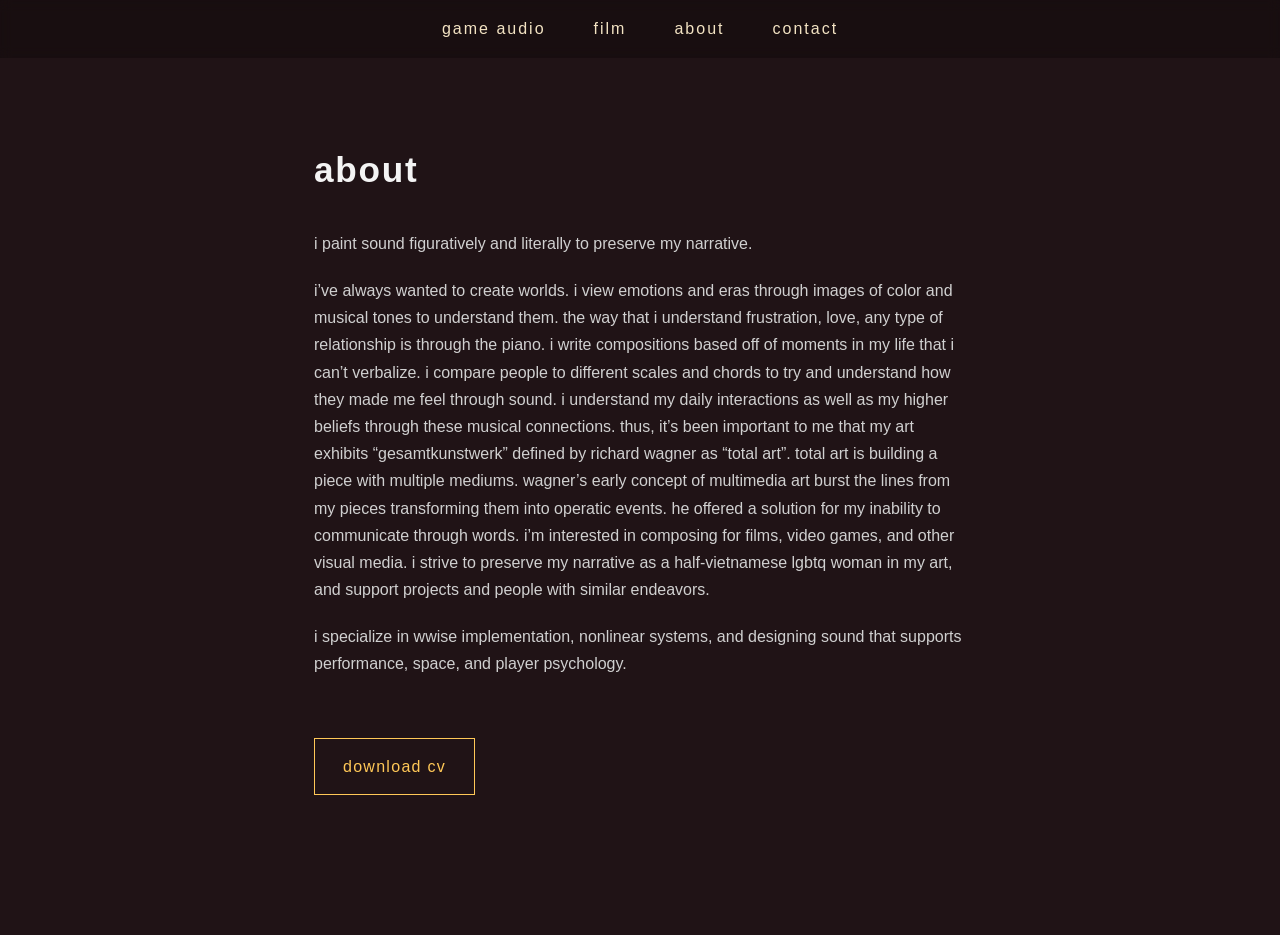
==== about.html @ 98001401 "Add files via upload" ====
<!DOCTYPE html>
<html lang="en">
<head>
<meta charset="UTF-8">
<meta name="viewport" content="width=device-width, initial-scale=1.0">
<title>About — Maggie Kraine</title>

<link rel="stylesheet" href="style.css">
</head>

<body class="about-page">

<nav>
  <a href="index.html#projects">Game Audio</a>
  <a href="index.html#film">Film</a>
  <a href="about.html">About</a>
  <a href="index.html#contact">Contact</a>
</nav>

<section class="about-container">

  <h1>About</h1>

  <p>
   I paint sound figuratively and literally to preserve my narrative. 

  </p>


<p>
I’ve always wanted to create worlds. I view emotions and eras through images of color and musical tones to understand them. The way that I understand frustration, love, any type of relationship is through the piano. I write compositions based off of moments in my life that I can’t verbalize. I compare people to different scales and chords to try and understand how they made me feel through sound. I understand my daily interactions as well as my higher beliefs through these musical connections.  Thus, it’s been important to me that my art exhibits “Gesamtkunstwerk” defined by Richard Wagner as “total art”.  Total art is building a piece with multiple mediums. Wagner’s early concept of multimedia art burst the lines from my pieces transforming them into operatic events. He offered a solution for my inability to communicate through words. I’m interested in composing for films, video games, and other visual media.
I strive to preserve my narrative as a half-Vietnamese LGBTQ woman in my art, and support projects and people with similar endeavors.
  </p>
  
  <p>
    I specialize in Wwise implementation, nonlinear systems, and designing sound that
    supports performance, space, and player psychology.
  </p>

  <!-- CV DOWNLOAD -->
  <a class="cv-button" href="assets/Maggie_Kraine_CV.pdf" download>
    Download CV
  </a>

</section>

</body>
</html>
---- style.css ----
/* ---------- GLOBAL RESET ---------- */

* {
  box-sizing: border-box;
  margin: 0;
  padding: 0;
}

body {
  font-family: 'Inter', sans-serif;
  background: #0d0f12;
  color: #f3e3c3;
  overflow-x: hidden;
}

/* ---------- NAV ---------- */

nav {
  position: fixed;
  top: 0;
  width: 100%;
  display: flex;
  justify-content: center;
  gap: 3rem;
  padding: 20px 0;
  z-index: 10;
  background: rgba(0, 0, 0, 0.25);
  backdrop-filter: blur(6px);
}

nav a {
  text-decoration: none;
  color: #f3e3c3;
  font-weight: 500;
  letter-spacing: 2px;
  transition: opacity 0.3s ease;
}

nav a:hover {
  opacity: 0.8;
}

/* ---------- HERO ---------- */

#hero {
  position: relative;
  height: 100vh;
  width: 100%;
  overflow: hidden;
}

#hero-video {
  position: absolute;
  top: 50%;
  left: 50%;
  min-width: 100%;
  min-height: 100%;
  transform: translate(-50%, -50%);
  object-fit: cover;
  z-index: 1;
}

.overlay {
  position: absolute;
  inset: 0;
  background: rgba(12, 12, 14, 0.35);
  mix-blend-mode: multiply;
  z-index: 2;
}

.hero-text {
  position: absolute;
  inset: 0;
  z-index: 3;
  display: flex;
  flex-direction: column;
  justify-content: center;
  align-items: center;
  cursor: pointer;
  text-align: center;
}

.hero-text h1 {
  font-family: 'Cormorant Garamond', serif;
  font-weight: 600;
  font-size: clamp(48px, 7vw, 96px);
  letter-spacing: 0.1em;
  margin-bottom: 1rem;
}

.hero-text p {
  font-size: 18px;
  opacity: 0.8;
}

.fade-out {
  opacity: 0;
  transition: opacity 1s ease;
}

/* Audio toggle button */
#audio-toggle {
  position: fixed;
  bottom: 30px;
  right: 30px;
  padding: 12px 18px;
  background: rgba(243, 227, 195, 0.85);
  color: #0d0f12;
  border: none;
  cursor: pointer;
  font-weight: 600;
  border-radius: 6px;
  z-index: 10;
  transition: opacity 0.3s ease;
}

.audio-hidden {
  opacity: 0;
  pointer-events: none;
}

/* ---------- SECTIONS ---------- */

.section-title {
  font-family: 'Cormorant Garamond', serif;
  font-weight: 600;
  font-size: clamp(36px, 5vw, 64px);
  margin: 120px 0 60px 0;
  text-align: center;
  letter-spacing: 0.05em;
}

/* ---------- PROJECT GRIDS ---------- */

.project-grid,
.film-grid {
  display: grid;
  grid-template-columns: repeat(auto-fit, minmax(300px, 1fr));
  gap: 50px;
  width: 90%;
  margin: 0 auto 80px auto;
}

.project-card,
.film-card {
  text-decoration: none;
  color: inherit;
  transition: transform 0.35s ease;
}

.project-card:hover,
.film-card:hover {
  transform: translateY(-8px);
}

/* Card images */
.project-card img,
.film-card img {
  width: 100%;
  height: auto;
  display: block;
  border-radius: 4px;
  box-shadow: 0 20px 40px rgba(0,0,0,0.35);
}

/* Captions */
.project-card h3,
.film-card h3 {
  font-size: 20px;
  margin: 12px 0 4px 0;
  font-weight: 600;
}

.project-card p,
.film-card p {
  font-size: 14px;
  opacity: 0.7;
}

/* ---------- CONTACT ---------- */

#contact {
  text-align: center;
  margin-bottom: 100px;
}

#contact p {
  font-size: 16px;
  opacity: 0.9;
  letter-spacing: 0.03em;
}

/* ---------- PROJECT PAGE CINEMATIC STYLE ---------- */

/* Project page body & scrollable background */
.project-page-body {
  background-color: hsl(350, 70%, 12%);
  transition: background-color 0.3s linear;
  font-family: 'Inter', sans-serif;
  color: #F3E3C3;
  position: relative;
}

/* Video container with margin for nav */
.video-container {
  position: relative;
  width: 80%;
  max-width: 1100px;
  margin: 80px auto 0 auto;
  overflow: hidden;
  border-radius: 6px;
}

/* Video with slight tint */
.video-container video {
  width: 100%;
  height: auto;
  filter: brightness(0.85) saturate(1.05) sepia(0.05);
  display: block;
  box-shadow: 0 20px 40px rgba(0,0,0,0.5);
}

/* Overlay with title + play button */
.video-overlay {
  position: absolute;
  inset: 0;
  background: rgba(0,0,0,0.25);
  display: flex;
  flex-direction: column;
  justify-content: center;
  align-items: center;
  transition: opacity 0.5s ease;
  z-index: 2;
}

/* Title */
.video-title {
  font-family: 'Cormorant Garamond', serif;
  font-size: clamp(48px, 6vw, 84px);
  font-weight: 600;
  color: #FFC857;
  text-shadow: 0 2px 8px rgba(0,0,0,0.8);
  margin: 0;
}

/* Play button */
.play-button {
  font-size: 60px;
  color: #FFC857;
  cursor: pointer;
  margin-top: 20px;
  text-shadow: 0 2px 8px rgba(0,0,0,0.8);
  transition: transform 0.2s ease;
  z-index: 4;
}

.play-button:hover {
  transform: scale(1.2);
}

/* Subtitle BELOW video */
.video-subtitle {
  text-align: center;
  font-family: 'Playfair Display', serif;
  font-size: 22px;
  color: #FFC857;
  margin: 20px auto 60px auto;
  text-shadow: 0 2px 6px rgba(0,0,0,0.7);
  max-width: 80%;
}

/* Project text sections */
.project-text {
  max-width: 900px;
  margin: 60px auto 80px auto;
  position: relative;
  z-index: 3;
}

/* Project images with hover glow */
.project-text img {
  width: 100%;
  border-radius: 4px;
  transition: transform 0.3s ease, box-shadow 0.3s ease, filter 0.3s ease;
}

.project-text img:hover {
  transform: scale(1.02);
  box-shadow: 0 30px 60px rgba(255, 200, 87, 0.5); /* gold glow */
  filter: saturate(1.2) brightness(1.05); /* oversaturated & slightly brighter */
}

/* Subtle vignette around video */
.video-container::after {
  content: "";
  position: absolute;
  inset: 0;
  pointer-events: none;
  background: radial-gradient(ellipse at center, rgba(0,0,0,0) 70%, rgba(0,0,0,0.35) 100%);
  z-index: 3;
}

/* Subtle film grain overlay for whole page */
.project-page-body::after {
  content: "";
  position: absolute;
  inset: 0;
  background-image: url('../assets/film-grain.png');
  opacity: 0.05;
  mix-blend-mode: overlay;
  pointer-events: none;
  z-index: 1;
}
/* -----------------------------
   LOWERCASE + GRADIENT + GLOW
------------------------------*/

/* Make all text lowercase visually */
body, body * {
  text-transform: lowercase;
}

/* Animated gradient for titles/subtitles/project headings */
.video-title, .video-subtitle, .project-text h3 {
  background: linear-gradient(90deg, #ff5e5e, #ffc857, #5ef7ff, #ff5e5e);
  -webkit-background-clip: text;
  -webkit-text-fill-color: transparent;
  background-size: 300% 300%;
  animation: gradientShift 8s ease infinite;
}

/* Hover glow effect on paragraphs/images */
.project-text p:hover, .project-text img:hover ~ p {
  text-shadow: 0 0 8px #ffc857, 0 0 16px #ff5e5e;
}

/* Keyframes for animated gradient */
@keyframes gradientShift {
  0% { background-position: 0% 50%; }
  50% { background-position: 100% 50%; }
  100% { background-position: 0% 50%; }
}
/* -----------------------------
   ABOUT PAGE
------------------------------*/

.about-page {
  background: hsl(345, 25%, 10%);
  color: #f4f4f4;
}

.about-container {
  max-width: 700px;
  margin: 140px auto;
  padding: 0 24px;
  line-height: 1.7;
}

.about-container h1 {
  font-size: 2.2rem;
  margin-bottom: 30px;
  letter-spacing: 0.05em;
}

.about-container p {
  margin-bottom: 20px;
  color: #d0d0d0;
}

/* CV Button */

.cv-button {
  display: inline-block;
  margin-top: 40px;
  padding: 14px 28px;
  border: 1px solid #ffc857;
  color: #ffc857;
  text-decoration: none;
  letter-spacing: 0.08em;
  transition: all 0.3s ease;
}

.cv-button:hover {
  background: #ffc857;
  color: black;
  box-shadow: 0 0 18px rgba(255,200,87,0.4);
}
/* -----------------------------
   AUDIO PROJECT PAGE STYLE
------------------------------*/

.audio-project-page {
  background: hsl(340, 18%, 10%);
  color: #f2f2f2;
  transition: background-color 0.4s ease;
}

/* Title Area */

.audio-hero {
  margin-top: 140px;
  text-align: center;
  padding: 40px 20px 10px;
}

.audio-hero h1 {
  font-size: 2.2rem;
  letter-spacing: 0.04em;
}

.audio-subtitle {
  color: #b8b8b8;
  margin-top: 10px;
  font-size: 0.95rem;
}

/* Player Section */

.audio-player-section {
  display: flex;
  justify-content: center;
  margin: 60px 0;
}

.audio-player-wrapper {
  width: min(640px, 90%);
  padding: 28px;
  background: rgba(255,255,255,0.03);
  border: 1px solid rgba(255,255,255,0.08);
  backdrop-filter: blur(6px);
}

/* Native player styling */

audio {
  width: 100%;
  filter: contrast(1.05) saturate(1.05);
}

/* Description */

.project-description {
  max-width: 640px;
  margin: 0 auto 120px;
  padding: 0 24px;
  line-height: 1.7;
  color: #d0d0d0;
}
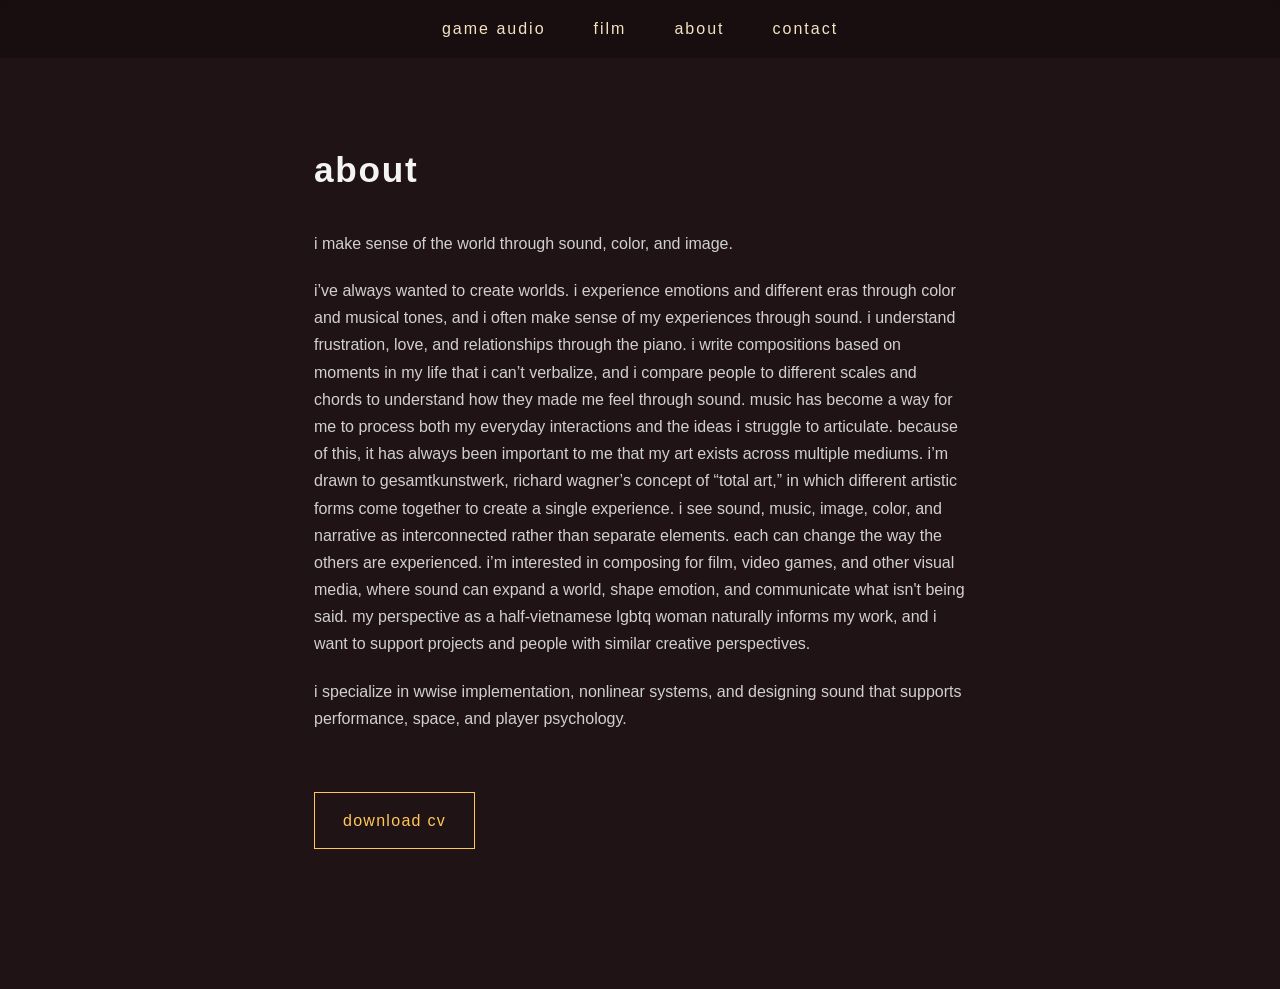
==== commit 1fa8547a: "Add files via upload" ====
--- a/about.html
+++ b/about.html
@@ -21,15 +21,17 @@
 
   <h1>About</h1>
 
-  <p>
-   I paint sound figuratively and literally to preserve my narrative. 
+  <p>I make sense of the world through sound, color, and image.
 
   </p>
 
 
 <p>
-I’ve always wanted to create worlds. I view emotions and eras through images of color and musical tones to understand them. The way that I understand frustration, love, any type of relationship is through the piano. I write compositions based off of moments in my life that I can’t verbalize. I compare people to different scales and chords to try and understand how they made me feel through sound. I understand my daily interactions as well as my higher beliefs through these musical connections.  Thus, it’s been important to me that my art exhibits “Gesamtkunstwerk” defined by Richard Wagner as “total art”.  Total art is building a piece with multiple mediums. Wagner’s early concept of multimedia art burst the lines from my pieces transforming them into operatic events. He offered a solution for my inability to communicate through words. I’m interested in composing for films, video games, and other visual media.
-I strive to preserve my narrative as a half-Vietnamese LGBTQ woman in my art, and support projects and people with similar endeavors.
+
+I’ve always wanted to create worlds. I experience emotions and different eras through color and musical tones, and I often make sense of my experiences through sound. I understand frustration, love, and relationships through the piano. I write compositions based on moments in my life that I can’t verbalize, and I compare people to different scales and chords to understand how they made me feel through sound. Music has become a way for me to process both my everyday interactions and the ideas I struggle to articulate.
+Because of this, it has always been important to me that my art exists across multiple mediums. I’m drawn to Gesamtkunstwerk, Richard Wagner’s concept of “total art,” in which different artistic forms come together to create a single experience. I see sound, music, image, color, and narrative as interconnected rather than separate elements. Each can change the way the others are experienced.
+I’m interested in composing for film, video games, and other visual media, where sound can expand a world, shape emotion, and communicate what isn't being said. My perspective as a half-Vietnamese LGBTQ woman naturally informs my work, and I want to support projects and people with similar creative perspectives.
+
   </p>
   
   <p>
--- a/style.css
+++ b/style.css
@@ -1,4 +1,6 @@
-/* ---------- GLOBAL RESET ---------- */
+/* =========================================================
+   GLOBAL RESET
+   ========================================================= */
 
 * {
   box-sizing: border-box;
@@ -13,17 +15,34 @@
   overflow-x: hidden;
 }
 
-/* ---------- NAV ---------- */
+
+/* =========================================================
+   GLOBAL LOWERCASE STYLE
+   ========================================================= */
+
+body,
+body * {
+  text-transform: lowercase;
+}
+
+
+/* =========================================================
+   NAVIGATION
+   ========================================================= */
 
 nav {
   position: fixed;
   top: 0;
   width: 100%;
+
   display: flex;
   justify-content: center;
   gap: 3rem;
+
   padding: 20px 0;
+
   z-index: 10;
+
   background: rgba(0, 0, 0, 0.25);
   backdrop-filter: blur(6px);
 }
@@ -40,7 +59,10 @@
   opacity: 0.8;
 }
 
-/* ---------- HERO ---------- */
+
+/* =========================================================
+   HOMEPAGE HERO
+   ========================================================= */
 
 #hero {
   position: relative;
@@ -53,29 +75,37 @@
   position: absolute;
   top: 50%;
   left: 50%;
+
   min-width: 100%;
   min-height: 100%;
+
   transform: translate(-50%, -50%);
   object-fit: cover;
+
   z-index: 1;
 }
 
 .overlay {
   position: absolute;
   inset: 0;
+
   background: rgba(12, 12, 14, 0.35);
   mix-blend-mode: multiply;
+
   z-index: 2;
 }
 
 .hero-text {
   position: absolute;
   inset: 0;
+
   z-index: 3;
+
   display: flex;
   flex-direction: column;
   justify-content: center;
   align-items: center;
+
   cursor: pointer;
   text-align: center;
 }
@@ -83,7 +113,9 @@
 .hero-text h1 {
   font-family: 'Cormorant Garamond', serif;
   font-weight: 600;
+
   font-size: clamp(48px, 7vw, 96px);
+
   letter-spacing: 0.1em;
   margin-bottom: 1rem;
 }
@@ -98,19 +130,32 @@
   transition: opacity 1s ease;
 }
 
-/* Audio toggle button */
+
+/* =========================================================
+   AUDIO TOGGLE
+   ========================================================= */
+
 #audio-toggle {
   position: fixed;
+
   bottom: 30px;
   right: 30px;
+
   padding: 12px 18px;
+
   background: rgba(243, 227, 195, 0.85);
   color: #0d0f12;
+
   border: none;
+
   cursor: pointer;
+
   font-weight: 600;
+
   border-radius: 6px;
+
   z-index: 10;
+
   transition: opacity 0.3s ease;
 }
 
@@ -119,32 +164,50 @@
   pointer-events: none;
 }
 
-/* ---------- SECTIONS ---------- */
+
+/* =========================================================
+   SECTION TITLES
+   ========================================================= */
 
 .section-title {
   font-family: 'Cormorant Garamond', serif;
+
   font-weight: 600;
+
   font-size: clamp(36px, 5vw, 64px);
+
   margin: 120px 0 60px 0;
+
   text-align: center;
+
   letter-spacing: 0.05em;
 }
 
-/* ---------- PROJECT GRIDS ---------- */
+
+/* =========================================================
+   PROJECT GRIDS
+   ========================================================= */
 
 .project-grid,
 .film-grid {
   display: grid;
-  grid-template-columns: repeat(auto-fit, minmax(300px, 1fr));
+
+  grid-template-columns:
+    repeat(auto-fit, minmax(300px, 1fr));
+
   gap: 50px;
+
   width: 90%;
+
   margin: 0 auto 80px auto;
 }
 
 .project-card,
 .film-card {
   text-decoration: none;
+
   color: inherit;
+
   transition: transform 0.35s ease;
 }
 
@@ -153,31 +216,39 @@
   transform: translateY(-8px);
 }
 
-/* Card images */
 .project-card img,
 .film-card img {
   width: 100%;
   height: auto;
+
   display: block;
+
   border-radius: 4px;
-  box-shadow: 0 20px 40px rgba(0,0,0,0.35);
-}
-
-/* Captions */
+
+  box-shadow:
+    0 20px 40px rgba(0, 0, 0, 0.35);
+}
+
 .project-card h3,
 .film-card h3 {
   font-size: 20px;
+
   margin: 12px 0 4px 0;
+
   font-weight: 600;
 }
 
 .project-card p,
 .film-card p {
   font-size: 14px;
+
   opacity: 0.7;
 }
 
-/* ---------- CONTACT ---------- */
+
+/* =========================================================
+   CONTACT
+   ========================================================= */
 
 #contact {
   text-align: center;
@@ -186,263 +257,807 @@
 
 #contact p {
   font-size: 16px;
+
   opacity: 0.9;
+
   letter-spacing: 0.03em;
 }
 
-/* ---------- PROJECT PAGE CINEMATIC STYLE ---------- */
-
-/* Project page body & scrollable background */
+
+/* =========================================================
+   PROJECT PAGES
+   ========================================================= */
+
 .project-page-body {
   background-color: hsl(350, 70%, 12%);
+
   transition: background-color 0.3s linear;
+
   font-family: 'Inter', sans-serif;
+
   color: #F3E3C3;
+
   position: relative;
-}
-
-/* Video container with margin for nav */
+
+  overflow-x: hidden;
+}
+
+
+/* ---------------------------------------------------------
+   PROJECT PAGE NAV
+   --------------------------------------------------------- */
+
+.project-page-body nav {
+  position: fixed;
+
+  top: 0;
+
+  width: 100%;
+
+  display: flex;
+
+  justify-content: center;
+
+  gap: 3rem;
+
+  padding: 20px 0;
+
+  z-index: 10;
+
+  background: rgba(0, 0, 0, 0.25);
+
+  backdrop-filter: blur(6px);
+}
+
+.project-page-body nav a {
+  text-decoration: none;
+
+  color: #f3e3c3;
+
+  font-weight: 500;
+
+  letter-spacing: 2px;
+
+  transition: opacity 0.3s ease;
+}
+
+.project-page-body nav a:hover {
+  opacity: 0.8;
+}
+
+
+/* ---------------------------------------------------------
+   PROJECT VIDEO
+   --------------------------------------------------------- */
+
 .video-container {
   position: relative;
+
   width: 80%;
+
   max-width: 1100px;
-  margin: 80px auto 0 auto;
+
+  margin: 80px auto 0;
+
   overflow: hidden;
+
   border-radius: 6px;
 }
 
-/* Video with slight tint */
 .video-container video {
   width: 100%;
+
   height: auto;
-  filter: brightness(0.85) saturate(1.05) sepia(0.05);
+
   display: block;
-  box-shadow: 0 20px 40px rgba(0,0,0,0.5);
-}
-
-/* Overlay with title + play button */
+
+  filter:
+    brightness(0.85)
+    saturate(1.05)
+    sepia(0.05);
+
+  box-shadow:
+    0 20px 40px rgba(0, 0, 0, 0.5);
+}
+
+
+/* ---------------------------------------------------------
+   VIDEO VIGNETTE
+   --------------------------------------------------------- */
+
+.video-container::after {
+  content: "";
+
+  position: absolute;
+
+  inset: 0;
+
+  pointer-events: none;
+
+  background:
+    radial-gradient(
+      ellipse at center,
+      rgba(0, 0, 0, 0) 70%,
+      rgba(0, 0, 0, 0.35) 100%
+    );
+
+  z-index: 3;
+}
+
+
+/* ---------------------------------------------------------
+   VIDEO PLAY OVERLAY
+   --------------------------------------------------------- */
+
 .video-overlay {
   position: absolute;
+
   inset: 0;
-  background: rgba(0,0,0,0.25);
+
+  background: rgba(0, 0, 0, 0.25);
+
   display: flex;
+
   flex-direction: column;
+
   justify-content: center;
+
   align-items: center;
+
   transition: opacity 0.5s ease;
-  z-index: 2;
-}
-
-/* Title */
-.video-title {
-  font-family: 'Cormorant Garamond', serif;
-  font-size: clamp(48px, 6vw, 84px);
-  font-weight: 600;
-  color: #FFC857;
-  text-shadow: 0 2px 8px rgba(0,0,0,0.8);
-  margin: 0;
-}
-
-/* Play button */
+
+  z-index: 4;
+}
+
 .play-button {
   font-size: 60px;
+
   color: #FFC857;
+
   cursor: pointer;
+
   margin-top: 20px;
-  text-shadow: 0 2px 8px rgba(0,0,0,0.8);
-  transition: transform 0.2s ease;
-  z-index: 4;
+
+  text-shadow:
+    0 2px 8px rgba(0, 0, 0, 0.8);
+
+  transition:
+    transform 0.2s ease,
+    opacity 0.2s ease;
 }
 
 .play-button:hover {
   transform: scale(1.2);
-}
-
-/* Subtitle BELOW video */
+
+  opacity: 0.8;
+}
+
+
+/* ---------------------------------------------------------
+   PROJECT TITLE
+   --------------------------------------------------------- */
+
 .video-subtitle {
-  text-align: center;
+  width: 80%;
+
+  max-width: 1100px;
+
+  margin: 20px auto 60px;
+
+  text-align: left;
+
   font-family: 'Playfair Display', serif;
+
   font-size: 22px;
+
   color: #FFC857;
-  margin: 20px auto 60px auto;
-  text-shadow: 0 2px 6px rgba(0,0,0,0.7);
-  max-width: 80%;
-}
-
-/* Project text sections */
+
+  text-shadow:
+    0 2px 6px rgba(0, 0, 0, 0.7);
+}
+
+
+/* ---------------------------------------------------------
+   PROJECT TEXT
+   --------------------------------------------------------- */
+
 .project-text {
-  max-width: 900px;
-  margin: 60px auto 80px auto;
+  max-width: 760px;
+
+  margin: 60px auto 120px;
+
   position: relative;
+
   z-index: 3;
-}
-
-/* Project images with hover glow */
+
+  font-size: 17px;
+
+  line-height: 1.8;
+
+  color: #F3E3C3;
+}
+
+.project-text p {
+  margin-bottom: 32px;
+
+  color: #F3E3C3;
+
+  opacity: 1;
+
+  text-shadow: none;
+}
+
+.project-text em {
+  color: #FFC857;
+
+  font-style: italic;
+}
+
+
+/* ---------------------------------------------------------
+   PROJECT IMAGE LINKS
+   --------------------------------------------------------- */
+
+.project-text a {
+  color: inherit;
+
+  text-decoration: none;
+}
+
+
+/* ---------------------------------------------------------
+   PROJECT IMAGES
+   --------------------------------------------------------- */
+
 .project-text img {
   width: 100%;
+
+  height: auto;
+
+  display: block;
+
   border-radius: 4px;
-  transition: transform 0.3s ease, box-shadow 0.3s ease, filter 0.3s ease;
-}
-
-.project-text img:hover {
+
+  margin: 75px 0 16px;
+
+  box-shadow:
+    0 20px 40px rgba(0, 0, 0, 0.4);
+
+  transition:
+    transform 0.3s ease,
+    box-shadow 0.3s ease;
+}
+
+
+/* CLICKABLE BLUEPRINT IMAGES */
+
+.project-text a:has(img) {
+  display: block;
+
+  cursor: zoom-in;
+}
+
+.project-text a:has(img):hover img {
   transform: scale(1.02);
-  box-shadow: 0 30px 60px rgba(255, 200, 87, 0.5); /* gold glow */
-  filter: saturate(1.2) brightness(1.05); /* oversaturated & slightly brighter */
-}
-
-/* Subtle vignette around video */
-.video-container::after {
-  content: "";
-  position: absolute;
-  inset: 0;
-  pointer-events: none;
-  background: radial-gradient(ellipse at center, rgba(0,0,0,0) 70%, rgba(0,0,0,0.35) 100%);
-  z-index: 3;
-}
-
-/* Subtle film grain overlay for whole page */
+
+  box-shadow:
+    0 30px 60px rgba(0, 0, 0, 0.5);
+}
+
+
+/* NON-CLICKABLE IMAGES */
+
+.project-text > img:hover {
+  transform: scale(1.01);
+
+  box-shadow:
+    0 25px 50px rgba(0, 0, 0, 0.45);
+}
+
+
+/* ---------------------------------------------------------
+   IMAGE CAPTIONS
+   --------------------------------------------------------- */
+
+.project-text img + p {
+  margin: 0 0 65px;
+
+  font-size: 13px;
+
+  line-height: 1.55;
+
+  color: #c2bdb4;
+
+  letter-spacing: 0.02em;
+
+  text-shadow: none;
+}
+
+
+/* ---------------------------------------------------------
+   PROJECT PAGE GRAIN
+   --------------------------------------------------------- */
+
 .project-page-body::after {
   content: "";
-  position: absolute;
+
+  position: fixed;
+
   inset: 0;
-  background-image: url('../assets/film-grain.png');
+
+  background-image:
+    url('../assets/film-grain.png');
+
   opacity: 0.05;
+
   mix-blend-mode: overlay;
+
   pointer-events: none;
-  z-index: 1;
-}
-/* -----------------------------
-   LOWERCASE + GRADIENT + GLOW
-------------------------------*/
-
-/* Make all text lowercase visually */
-body, body * {
-  text-transform: lowercase;
-}
-
-/* Animated gradient for titles/subtitles/project headings */
-.video-title, .video-subtitle, .project-text h3 {
-  background: linear-gradient(90deg, #ff5e5e, #ffc857, #5ef7ff, #ff5e5e);
-  -webkit-background-clip: text;
-  -webkit-text-fill-color: transparent;
-  background-size: 300% 300%;
-  animation: gradientShift 8s ease infinite;
-}
-
-/* Hover glow effect on paragraphs/images */
-.project-text p:hover, .project-text img:hover ~ p {
-  text-shadow: 0 0 8px #ffc857, 0 0 16px #ff5e5e;
-}
-
-/* Keyframes for animated gradient */
-@keyframes gradientShift {
-  0% { background-position: 0% 50%; }
-  50% { background-position: 100% 50%; }
-  100% { background-position: 0% 50%; }
-}
-/* -----------------------------
+
+  z-index: 20;
+}
+
+
+/* =========================================================
    ABOUT PAGE
-------------------------------*/
+   ========================================================= */
 
 .about-page {
   background: hsl(345, 25%, 10%);
+
   color: #f4f4f4;
 }
 
 .about-container {
   max-width: 700px;
+
   margin: 140px auto;
+
   padding: 0 24px;
+
   line-height: 1.7;
 }
 
 .about-container h1 {
   font-size: 2.2rem;
+
   margin-bottom: 30px;
+
   letter-spacing: 0.05em;
 }
 
 .about-container p {
   margin-bottom: 20px;
+
   color: #d0d0d0;
 }
 
-/* CV Button */
+
+/* CV BUTTON */
 
 .cv-button {
   display: inline-block;
+
   margin-top: 40px;
+
   padding: 14px 28px;
+
   border: 1px solid #ffc857;
+
   color: #ffc857;
+
   text-decoration: none;
+
   letter-spacing: 0.08em;
+
   transition: all 0.3s ease;
 }
 
 .cv-button:hover {
   background: #ffc857;
+
   color: black;
-  box-shadow: 0 0 18px rgba(255,200,87,0.4);
-}
-/* -----------------------------
-   AUDIO PROJECT PAGE STYLE
-------------------------------*/
+
+  box-shadow:
+    0 0 18px rgba(255, 200, 87, 0.4);
+}
+
+
+/* =========================================================
+   AUDIO PROJECT PAGE
+   ========================================================= */
 
 .audio-project-page {
   background: hsl(340, 18%, 10%);
+
   color: #f2f2f2;
+
   transition: background-color 0.4s ease;
 }
-
-/* Title Area */
 
 .audio-hero {
   margin-top: 140px;
+
   text-align: center;
+
   padding: 40px 20px 10px;
 }
 
 .audio-hero h1 {
   font-size: 2.2rem;
+
   letter-spacing: 0.04em;
 }
 
 .audio-subtitle {
   color: #b8b8b8;
+
   margin-top: 10px;
+
   font-size: 0.95rem;
 }
-
-/* Player Section */
 
 .audio-player-section {
   display: flex;
+
   justify-content: center;
+
   margin: 60px 0;
 }
 
 .audio-player-wrapper {
   width: min(640px, 90%);
+
   padding: 28px;
-  background: rgba(255,255,255,0.03);
-  border: 1px solid rgba(255,255,255,0.08);
+
+  background: rgba(255, 255, 255, 0.03);
+
+  border: 1px solid rgba(255, 255, 255, 0.08);
+
   backdrop-filter: blur(6px);
 }
-
-/* Native player styling */
 
 audio {
   width: 100%;
-  filter: contrast(1.05) saturate(1.05);
-}
-
-/* Description */
+
+  filter:
+    contrast(1.05)
+    saturate(1.05);
+}
 
 .project-description {
   max-width: 640px;
+
   margin: 0 auto 120px;
+
   padding: 0 24px;
+
   line-height: 1.7;
+
   color: #d0d0d0;
+}
+
+
+/* =========================================================
+   MOBILE
+   ========================================================= */
+
+@media (max-width: 700px) {
+
+  /* -------------------------
+     NAVIGATION
+     ------------------------- */
+
+  nav,
+  .project-page-body nav {
+    gap: 1.1rem;
+
+    padding: 16px 10px;
+
+    white-space: nowrap;
+  }
+
+  nav a,
+  .project-page-body nav a {
+    font-size: 11px;
+
+    letter-spacing: 1px;
+  }
+
+
+  /* -------------------------
+     HOMEPAGE HERO
+     ------------------------- */
+
+  #hero {
+    height: 100svh;
+  }
+
+  .hero-text h1 {
+    font-size: clamp(40px, 12vw, 64px);
+  }
+
+  .hero-text p {
+    font-size: 15px;
+  }
+
+
+  /* -------------------------
+     PROJECT VIDEO
+     ------------------------- */
+
+  .video-container {
+    width: 94%;
+
+    max-width: none;
+
+    margin-top: 82px;
+
+    border-radius: 4px;
+  }
+
+  .video-container video {
+    width: 100%;
+
+    height: auto;
+
+    filter:
+      brightness(0.9)
+      saturate(1.05)
+      sepia(0.03);
+  }
+
+
+  /* -------------------------
+     PLAY BUTTON
+     ------------------------- */
+
+  .play-button {
+    font-size: 44px;
+
+    margin-top: 0;
+  }
+
+
+  /* -------------------------
+     PROJECT TITLE
+     ------------------------- */
+
+  .video-subtitle {
+    width: 88%;
+
+    max-width: none;
+
+    margin: 20px auto 42px;
+
+    font-size: 30px;
+
+    line-height: 1.1;
+
+    text-align: left;
+  }
+
+
+  /* -------------------------
+     PROJECT TEXT
+     ------------------------- */
+
+  .project-text {
+    width: 88%;
+
+    max-width: none;
+
+    margin: 0 auto 80px;
+
+    font-size: 16px;
+
+    line-height: 1.7;
+  }
+
+  .project-text p {
+    margin-bottom: 26px;
+  }
+
+
+  /* -------------------------
+     PROJECT IMAGES
+     ------------------------- */
+
+  .project-text img {
+    width: 100%;
+
+    margin: 48px 0 12px;
+
+    border-radius: 3px;
+
+    box-shadow:
+      0 14px 30px rgba(0, 0, 0, 0.4);
+  }
+
+
+  /* Make Blueprint images wider than body text */
+
+  .project-text > a {
+    width: 112%;
+
+    margin-left: -6%;
+
+    display: block;
+
+    cursor: zoom-in;
+  }
+
+  .project-text > a img {
+    width: 100%;
+
+    margin-top: 48px;
+  }
+
+
+  /* -------------------------
+     IMAGE CAPTIONS
+     ------------------------- */
+
+  .project-text img + p {
+    margin: 0 0 42px;
+
+    font-size: 12px;
+
+    line-height: 1.5;
+
+    color: #c2bdb4;
+  }
+
+
+  /* -------------------------
+     ABOUT PAGE
+     ------------------------- */
+
+  .about-container {
+    width: 88%;
+
+    margin: 110px auto;
+
+    padding: 0;
+
+    line-height: 1.7;
+  }
+
+  .about-container h1 {
+    font-size: 2rem;
+  }
+
+
+  /* -------------------------
+     AUDIO PROJECT PAGE
+     ------------------------- */
+
+  .audio-hero {
+    margin-top: 110px;
+
+    padding: 30px 20px 10px;
+  }
+
+  .audio-hero h1 {
+    font-size: 2rem;
+  }
+
+  .audio-player-section {
+    margin: 40px 0;
+  }
+
+  .audio-player-wrapper {
+    width: 90%;
+
+    padding: 20px;
+  }
+
+  .project-description {
+    width: 88%;
+
+    padding: 0;
+
+    margin-bottom: 80px;
+  }
+
+}
+
+
+/* =========================================================
+   SMALL PHONES
+   ========================================================= */
+
+@media (max-width: 400px) {
+
+  /* -------------------------
+     NAVIGATION
+     ------------------------- */
+
+  nav,
+  .project-page-body nav {
+    gap: 0.8rem;
+
+    padding-left: 7px;
+    padding-right: 7px;
+  }
+
+  nav a,
+  .project-page-body nav a {
+    font-size: 10px;
+
+    letter-spacing: 0.7px;
+  }
+
+
+  /* -------------------------
+     PROJECT PAGE
+     ------------------------- */
+
+  .video-container {
+    width: 95%;
+
+    margin-top: 78px;
+  }
+
+  .video-subtitle {
+    width: 90%;
+
+    font-size: 27px;
+
+    margin-bottom: 36px;
+  }
+
+  .project-text {
+    width: 90%;
+
+    font-size: 15.5px;
+
+    line-height: 1.7;
+  }
+
+  .project-text p {
+    margin-bottom: 23px;
+  }
+
+  .project-text img {
+    margin-top: 40px;
+  }
+
+  .project-text > a {
+    width: 112%;
+
+    margin-left: -6%;
+  }
+
+  .project-text > a img {
+    margin-top: 40px;
+  }
+
+  .project-text img + p {
+    font-size: 11.5px;
+
+    margin-bottom: 35px;
+  }
+
+  .play-button {
+    font-size: 38px;
+  }
+
+}
+
+
+/* =========================================================
+   REDUCED MOTION
+   ========================================================= */
+
+@media (prefers-reduced-motion: reduce) {
+
+  *,
+  *::before,
+  *::after {
+    animation: none !important;
+
+    transition: none !important;
+  }
+
 }
